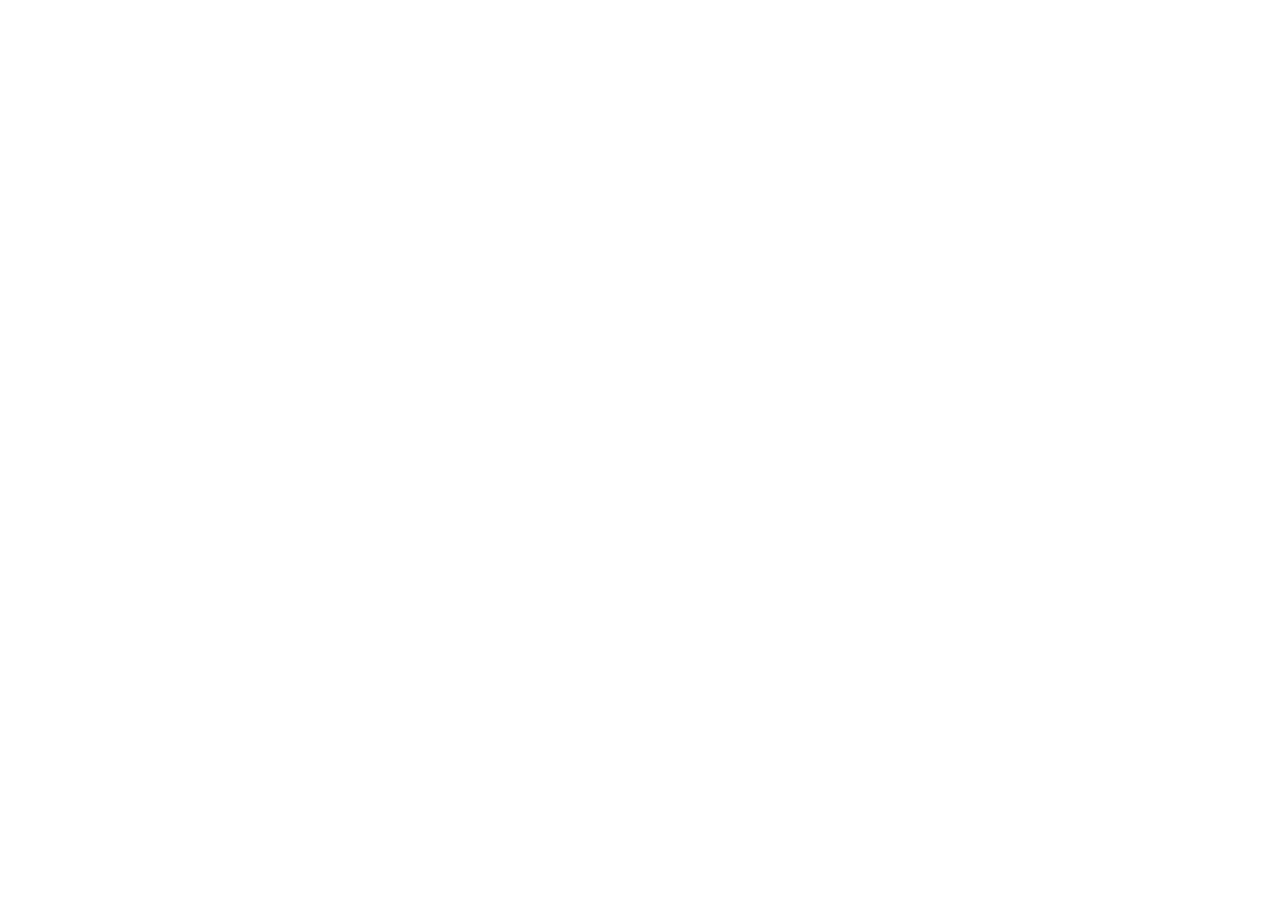
==== ui/index.html @ aed6cadf "T1: scaffold repo and implement data contract - pi/pulse/state.py: Gate, Target, Vitals, Contact, Sn" ====
<!doctype html>
<html lang="en">
<head>
<meta charset="utf-8">
<meta name="viewport" content="width=800, initial-scale=1, user-scalable=no">
<title>Pulse</title>
<link rel="stylesheet" href="style.css">
</head>
<body>
<!-- Radar UI is built in T3. -->
<script type="module" src="radar.js"></script>
</body>
</html>
---- ui/style.css ----
/* Handheld radar styles (filled in by T3). */
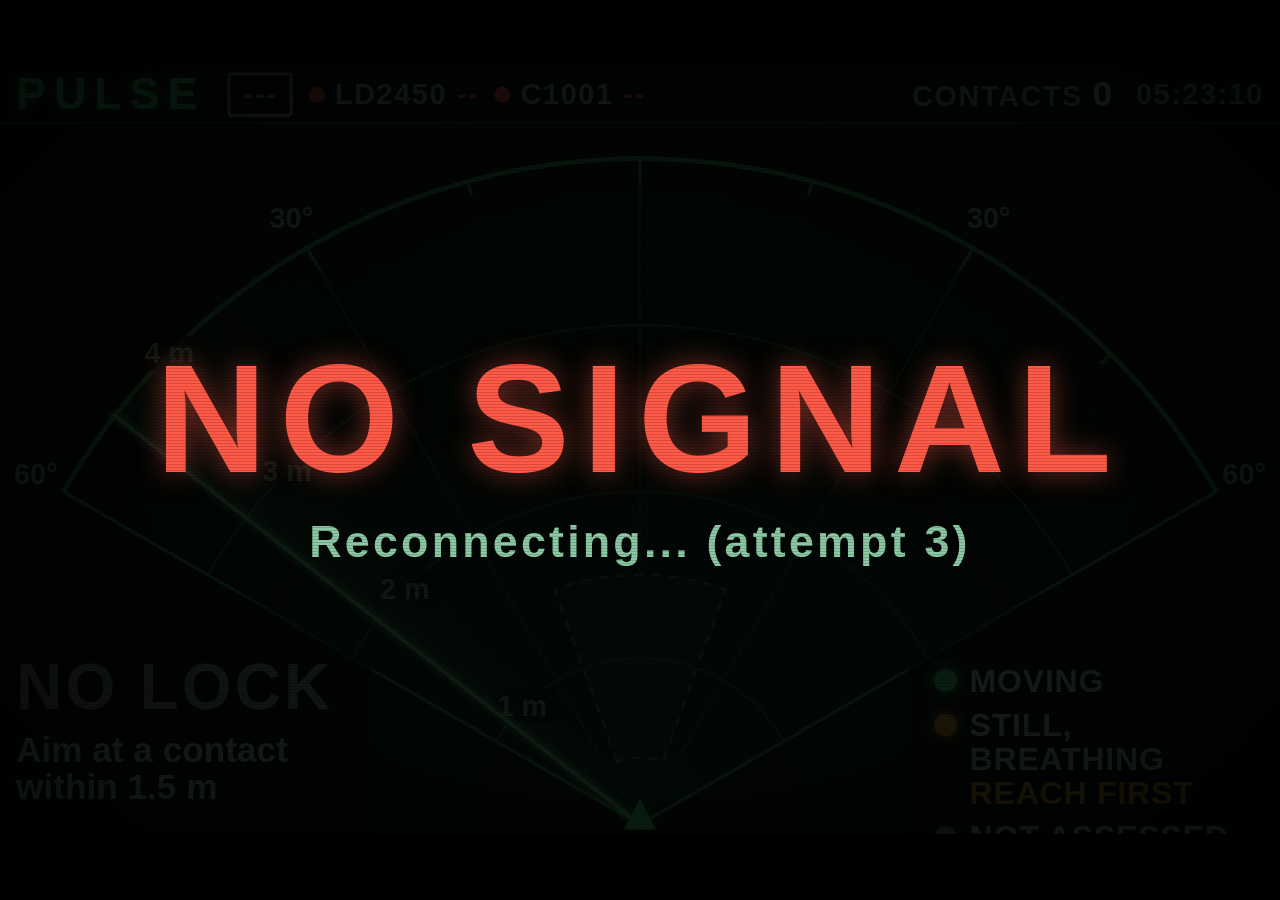
==== commit 16a35a4c: "T3: handheld radar UI Sector radar with sweep, interpolated dots, lock reticle and beat trace, vital" ====
--- a/ui/index.html
+++ b/ui/index.html
@@ -2,12 +2,48 @@
 <html lang="en">
 <head>
 <meta charset="utf-8">
-<meta name="viewport" content="width=800, initial-scale=1, user-scalable=no">
+<meta name="viewport" content="width=800, initial-scale=1, maximum-scale=1, user-scalable=no">
 <title>Pulse</title>
 <link rel="stylesheet" href="style.css">
 </head>
 <body>
-<!-- Radar UI is built in T3. -->
+<div id="stage">
+  <canvas id="radar" width="800" height="480"></canvas>
+
+  <header id="bar">
+    <span class="wordmark">PULSE</span>
+    <span id="badge" class="badge">---</span>
+    <span id="pill-ld2450" class="pill" data-status="offline"><i></i>LD2450 <b>--</b></span>
+    <span id="pill-c1001" class="pill" data-status="offline"><i></i>C1001 <b>--</b></span>
+    <span class="spacer"></span>
+    <span class="contacts">CONTACTS <b id="contacts">0</b></span>
+    <span id="clock" class="clock">--:--:--</span>
+  </header>
+
+  <section id="vitals" data-state="idle">
+    <div class="v-idle">
+      <div class="v-title">NO LOCK</div>
+      <div class="v-hint">Aim at a contact<br>within 1.5 m</div>
+    </div>
+    <div class="v-live">
+      <div class="v-head">CONTACT <b id="v-id">-</b> &middot; <b id="v-range">-</b></div>
+      <div class="v-row"><span id="v-heart" class="v-num">--</span><span class="v-unit">HEART<br>BPM</span></div>
+      <div class="v-row"><span id="v-breath" class="v-num">--</span><span class="v-unit">BREATH<br>/ MIN</span></div>
+    </div>
+  </section>
+
+  <section id="legend">
+    <div class="lg"><i class="dot green"></i><span>MOVING</span></div>
+    <div class="lg"><i class="dot amber"></i><span>STILL, BREATHING<br><em>REACH FIRST</em></span></div>
+    <div class="lg"><i class="dot gray"></i><span>NOT ASSESSED</span></div>
+  </section>
+
+  <div id="nosignal" class="show">
+    <div class="ns-title">NO SIGNAL</div>
+    <div id="ns-sub" class="ns-sub">Connecting&hellip;</div>
+  </div>
+</div>
+<div id="scan"></div>
 <script type="module" src="radar.js"></script>
 </body>
 </html>
--- a/ui/style.css
+++ b/ui/style.css
@@ -1 +1,235 @@
-/* Handheld radar styles (filled in by T3). */
+/* Handheld radar styles. Designed for exactly 800x480 (Hosyond 7" DSI), judged from about 1 m away.
+   Every color lives here; radar.js reads these custom properties once at startup. */
+
+@font-face {
+  font-family: "Rajdhani";
+  font-weight: 600;
+  font-display: block;
+  src: url("fonts/Rajdhani-SemiBold.ttf") format("truetype");
+}
+@font-face {
+  font-family: "Rajdhani";
+  font-weight: 700;
+  font-display: block;
+  src: url("fonts/Rajdhani-Bold.ttf") format("truetype");
+}
+
+:root {
+  --bg: #030806;
+  --panel: rgba(3, 10, 7, 0.78);
+  --fg: #c9ffdc;            /* bright text */
+  --dim: #8cc8a3;           /* secondary text, ring labels */
+  --grid: #1e6a3c;          /* rings, ticks */
+  --grid-hi: #2fae60;       /* outer arc, sector edges */
+  --cone: #5cff98;          /* lock cone wedge (drawn faint) */
+  --sweep: #7dffae;
+  --sector-in: rgba(46, 170, 98, 0.20);   /* sector fill, apex to arc */
+  --sector-out: rgba(20, 96, 54, 0.05);
+  --box: rgba(2, 8, 5, 0.84);              /* backing for the trace box */
+  --gate-dim: rgba(0, 0, 0, 0.6);          /* outside the angle gate */
+  --triage-green: #54ff8c;  /* moving */
+  --triage-amber: #ffb62e;  /* still, breathing */
+  --triage-gray: #9aaba1;   /* not assessed */
+  --danger: #ff5a48;
+  --font: "Rajdhani", "DejaVu Sans Condensed", "Arial Narrow", sans-serif;
+}
+
+* { box-sizing: border-box; }
+
+html, body {
+  margin: 0;
+  width: 100%;
+  height: 100%;
+  overflow: hidden;
+  background: #000;
+  color: var(--fg);
+  font-family: var(--font);
+  font-weight: 600;
+  /* kiosk: no cursor, no selection, no long-press menu, no pinch or pan */
+  cursor: none;
+  user-select: none;
+  -webkit-user-select: none;
+  -webkit-touch-callout: none;
+  -webkit-tap-highlight-color: transparent;
+  touch-action: none;
+  overscroll-behavior: none;
+}
+* { cursor: none !important; }
+
+#stage {
+  position: absolute;
+  left: 50%;
+  top: 50%;
+  width: 800px;
+  height: 480px;
+  margin: -240px 0 0 -400px;   /* centered; radar.js adds a scale() to fit other window sizes */
+  overflow: hidden;
+  background: radial-gradient(ellipse at 50% 100%, #07170f 0%, var(--bg) 70%);
+}
+
+#radar {
+  position: absolute;
+  left: 0;
+  top: 0;
+  width: 800px;
+  height: 480px;
+  display: block;
+}
+
+/* static scanlines + vignette, composited once */
+#scan {
+  position: fixed;
+  inset: 0;
+  pointer-events: none;
+  background:
+    radial-gradient(ellipse at center, rgba(0, 0, 0, 0) 55%, rgba(0, 0, 0, 0.45) 100%),
+    repeating-linear-gradient(to bottom, rgba(0, 0, 0, 0) 0 2px, rgba(0, 0, 0, 0.16) 2px 3px);
+}
+
+/* ---- status bar ---- */
+#bar {
+  position: absolute;
+  left: 0;
+  top: 0;
+  width: 800px;
+  height: 36px;
+  display: flex;
+  align-items: center;
+  gap: 10px;
+  padding: 0 10px;
+  background: rgba(2, 8, 5, 0.92);
+  border-bottom: 1px solid var(--grid);
+  font-size: 18px;
+  line-height: 1;
+  letter-spacing: 1px;
+  text-transform: uppercase;
+  white-space: nowrap;
+}
+.wordmark {
+  font-size: 28px;
+  font-weight: 700;
+  letter-spacing: 5px;
+  color: var(--triage-green);
+  text-shadow: 0 0 8px rgba(84, 255, 140, 0.55);
+  margin-right: 4px;
+}
+.badge {
+  padding: 3px 8px;
+  border: 2px solid var(--triage-gray);
+  border-radius: 3px;
+  font-weight: 700;
+  color: var(--triage-gray);
+}
+.badge[data-source="live"] { background: var(--triage-green); border-color: var(--triage-green); color: #02100a; }
+.badge[data-source="sim"] { border-color: var(--triage-amber); color: var(--triage-amber); }
+.badge[data-source="replay"] { border-color: var(--triage-gray); color: var(--triage-gray); }
+
+.pill { display: inline-flex; align-items: center; gap: 6px; color: var(--dim); }
+.pill b { font-weight: 700; color: var(--fg); }
+.pill i {
+  width: 10px;
+  height: 10px;
+  border-radius: 50%;
+  background: var(--danger);
+}
+.pill[data-status="ok"] i, .pill[data-status="sim"] i { background: var(--triage-green); box-shadow: 0 0 6px var(--triage-green); }
+.pill[data-status="warming"] i, .pill[data-status="stale"] i { background: var(--triage-amber); box-shadow: 0 0 6px var(--triage-amber); }
+.pill[data-status="offline"] i { background: var(--danger); }
+.pill[data-status="offline"] b { color: var(--danger); }
+.pill[data-status="warming"] b, .pill[data-status="stale"] b { color: var(--triage-amber); }
+
+.spacer { flex: 1; }
+.contacts { color: var(--dim); }
+.contacts b { font-weight: 700; color: var(--fg); font-size: 22px; }
+.clock { width: 84px; text-align: right; color: var(--dim); font-variant-numeric: tabular-nums; }
+
+/* ---- bottom corner panels (the triangles the 120 deg sector leaves empty) ---- */
+#vitals, #legend {
+  position: absolute;
+  bottom: 0;
+  width: 232px;
+  height: 150px;
+  background: linear-gradient(to top, var(--panel), rgba(3, 10, 7, 0.55));
+}
+/* clip along the sector edge so nothing overlaps the radar */
+#vitals {
+  left: 0;
+  clip-path: polygon(0 0, 150px 0, 232px 44px, 232px 100%, 0 100%);
+  padding: 4px 0 0 10px;
+}
+#legend {
+  right: 0;
+  clip-path: polygon(232px 0, 82px 0, 0 44px, 0 100%, 232px 100%);
+  padding: 44px 10px 0 16px;
+  font-size: 20px;
+  line-height: 1.05;
+  letter-spacing: 0.5px;
+}
+
+#vitals .v-live, #vitals .v-idle { display: none; }
+#vitals[data-state="idle"] .v-idle { display: block; }
+#vitals[data-state="locked"] .v-live { display: block; }
+
+.v-title { font-size: 40px; font-weight: 700; color: var(--triage-gray); margin-top: 34px; letter-spacing: 2px; line-height: 1; }
+.v-hint { font-size: 22px; color: var(--fg); margin-top: 8px; line-height: 1.05; }
+
+.v-head { font-size: 19px; color: var(--dim); letter-spacing: 1.5px; height: 24px; line-height: 24px; }
+.v-head b { color: var(--fg); font-weight: 700; }
+.v-row { display: flex; align-items: center; height: 58px; }
+.v-num {
+  display: inline-block;
+  width: 108px;
+  font-size: 58px;
+  font-weight: 700;
+  line-height: 58px;
+  color: var(--triage-amber);
+  text-shadow: 0 0 10px rgba(255, 182, 46, 0.45);
+  font-variant-numeric: tabular-nums;
+}
+.v-num.settling {
+  font-size: 26px;
+  font-weight: 600;
+  letter-spacing: 0.5px;
+  color: var(--triage-gray);
+  text-shadow: none;
+}
+.v-num.beat { color: #fff1cc; text-shadow: 0 0 16px rgba(255, 182, 46, 0.9); }
+.v-unit { font-size: 17px; line-height: 1; color: var(--dim); letter-spacing: 1.5px; }
+
+/* ---- legend ---- */
+.lg { display: flex; align-items: flex-start; gap: 8px; margin-bottom: 7px; color: var(--fg); }
+.lg em { font-style: normal; color: var(--triage-amber); }
+.dot { flex: none; width: 14px; height: 14px; margin-top: 3px; border-radius: 50%; }
+.dot.green { background: var(--triage-green); box-shadow: 0 0 8px var(--triage-green); }
+.dot.amber { background: var(--triage-amber); box-shadow: 0 0 8px var(--triage-amber); }
+.dot.gray { background: var(--triage-gray); }
+
+/* ---- NO SIGNAL ---- */
+#nosignal {
+  position: absolute;
+  inset: 0;
+  display: none;
+  flex-direction: column;
+  align-items: center;
+  justify-content: center;
+  background: rgba(2, 4, 3, 0.9);
+}
+#nosignal.show { display: flex; }
+.ns-title {
+  font-size: 96px;
+  font-weight: 700;
+  letter-spacing: 8px;
+  color: var(--danger);
+  text-shadow: 0 0 18px rgba(255, 90, 72, 0.5);
+  animation: ns-blink 1.6s ease-in-out infinite;
+}
+.ns-sub { margin-top: 6px; font-size: 28px; color: var(--dim); letter-spacing: 2px; }
+@keyframes ns-blink { 0%, 100% { opacity: 1; } 50% { opacity: 0.35; } }
+
+#fps {
+  position: absolute;
+  right: 6px;
+  top: 40px;
+  font-size: 16px;
+  color: var(--dim);
+}
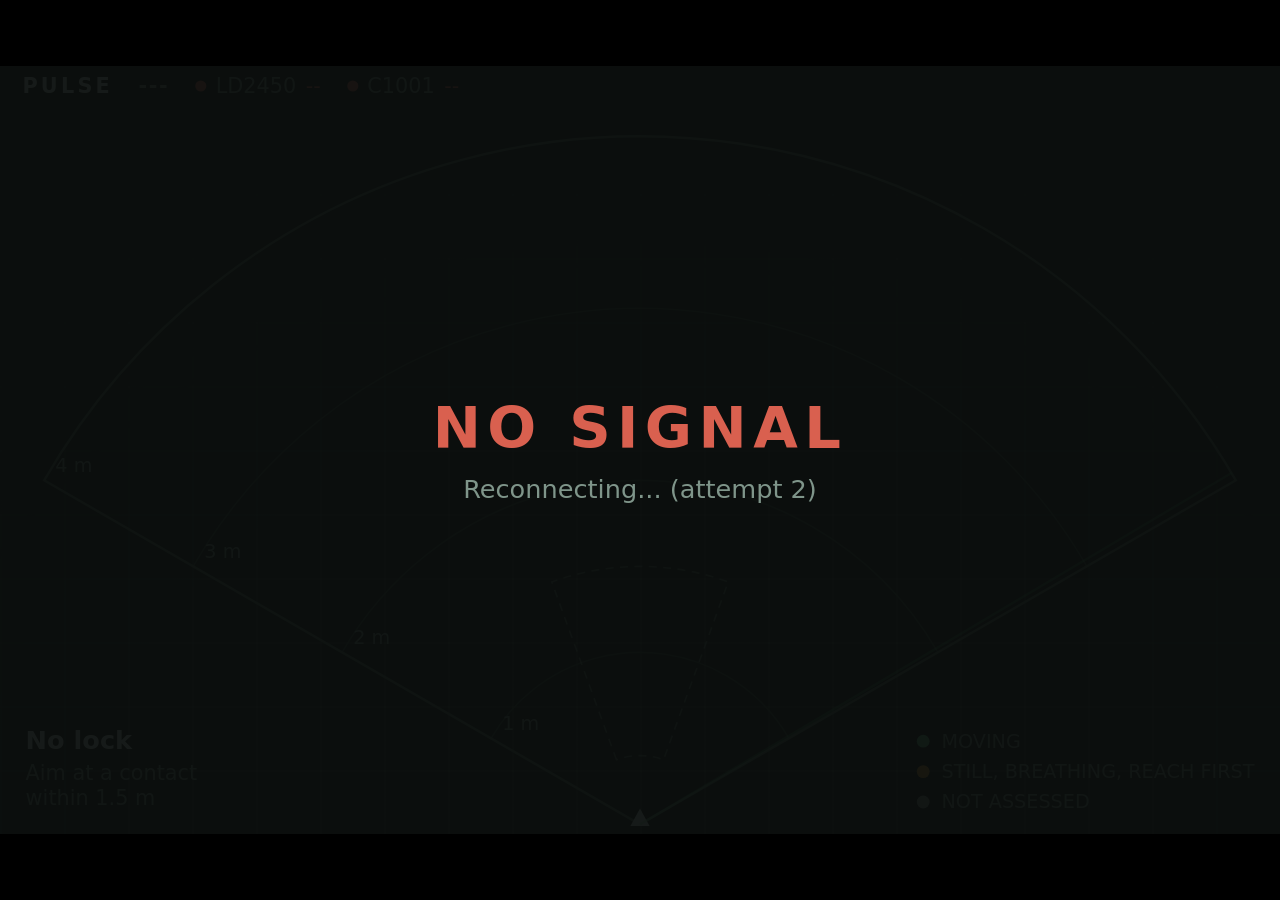
==== commit e1b70101: "T3: simplify radar UI Flat near-black with a faded square grid, thin 120 deg wedge, plain dots, a sm" ====
--- a/ui/index.html
+++ b/ui/index.html
@@ -15,35 +15,31 @@
     <span id="badge" class="badge">---</span>
     <span id="pill-ld2450" class="pill" data-status="offline"><i></i>LD2450 <b>--</b></span>
     <span id="pill-c1001" class="pill" data-status="offline"><i></i>C1001 <b>--</b></span>
-    <span class="spacer"></span>
-    <span class="contacts">CONTACTS <b id="contacts">0</b></span>
-    <span id="clock" class="clock">--:--:--</span>
   </header>
 
   <section id="vitals" data-state="idle">
     <div class="v-idle">
-      <div class="v-title">NO LOCK</div>
+      <div class="v-title">No lock</div>
       <div class="v-hint">Aim at a contact<br>within 1.5 m</div>
     </div>
     <div class="v-live">
-      <div class="v-head">CONTACT <b id="v-id">-</b> &middot; <b id="v-range">-</b></div>
+      <div class="v-head">Contact <b id="v-id">-</b> &middot; <b id="v-range">-</b></div>
       <div class="v-row"><span id="v-heart" class="v-num">--</span><span class="v-unit">HEART<br>BPM</span></div>
       <div class="v-row"><span id="v-breath" class="v-num">--</span><span class="v-unit">BREATH<br>/ MIN</span></div>
     </div>
   </section>
 
   <section id="legend">
-    <div class="lg"><i class="dot green"></i><span>MOVING</span></div>
-    <div class="lg"><i class="dot amber"></i><span>STILL, BREATHING<br><em>REACH FIRST</em></span></div>
-    <div class="lg"><i class="dot gray"></i><span>NOT ASSESSED</span></div>
+    <div class="lg"><i class="dot green"></i><span data-triage="green"></span></div>
+    <div class="lg"><i class="dot amber"></i><span data-triage="amber"></span></div>
+    <div class="lg"><i class="dot gray"></i><span data-triage="gray"></span></div>
   </section>
 
   <div id="nosignal" class="show">
     <div class="ns-title">NO SIGNAL</div>
-    <div id="ns-sub" class="ns-sub">Connecting&hellip;</div>
+    <div id="ns-sub" class="ns-sub">Connecting...</div>
   </div>
 </div>
-<div id="scan"></div>
 <script type="module" src="radar.js"></script>
 </body>
 </html>
--- a/ui/style.css
+++ b/ui/style.css
@@ -1,37 +1,21 @@
-/* Handheld radar styles. Designed for exactly 800x480 (Hosyond 7" DSI), judged from about 1 m away.
-   Every color lives here; radar.js reads these custom properties once at startup. */
-
-@font-face {
-  font-family: "Rajdhani";
-  font-weight: 600;
-  font-display: block;
-  src: url("fonts/Rajdhani-SemiBold.ttf") format("truetype");
-}
-@font-face {
-  font-family: "Rajdhani";
-  font-weight: 700;
-  font-display: block;
-  src: url("fonts/Rajdhani-Bold.ttf") format("truetype");
-}
+/* Handheld radar styles. Designed for exactly 800x480 (Hosyond 7" DSI).
+   Flat, quiet instrument look: no glow, no gradients on panels. Every color lives here;
+   radar.js reads these custom properties once at startup. */
 
 :root {
-  --bg: #030806;
-  --panel: rgba(3, 10, 7, 0.78);
-  --fg: #c9ffdc;            /* bright text */
-  --dim: #8cc8a3;           /* secondary text, ring labels */
-  --grid: #1e6a3c;          /* rings, ticks */
-  --grid-hi: #2fae60;       /* outer arc, sector edges */
-  --cone: #5cff98;          /* lock cone wedge (drawn faint) */
-  --sweep: #7dffae;
-  --sector-in: rgba(46, 170, 98, 0.20);   /* sector fill, apex to arc */
-  --sector-out: rgba(20, 96, 54, 0.05);
-  --box: rgba(2, 8, 5, 0.84);              /* backing for the trace box */
-  --gate-dim: rgba(0, 0, 0, 0.6);          /* outside the angle gate */
-  --triage-green: #54ff8c;  /* moving */
-  --triage-amber: #ffb62e;  /* still, breathing */
-  --triage-gray: #9aaba1;   /* not assessed */
-  --danger: #ff5a48;
-  --font: "Rajdhani", "DejaVu Sans Condensed", "Arial Narrow", sans-serif;
+  --bg: #0b0e0d;
+  --grid: rgba(150, 185, 165, 0.17);   /* background square grid (faded toward the edges) */
+  --line: #4d6a5a;                     /* wedge outline */
+  --ring: #2e4237;                     /* range rings */
+  --zone: #6f8d7c;                     /* lock zone outline */
+  --text: #d5e3da;
+  --dim: #7f958a;
+  --sweep: #5fcf8a;
+  --triage-green: #5fcf8a;             /* moving */
+  --triage-amber: #e0a030;             /* still, breathing */
+  --triage-gray: #8a9690;              /* not assessed */
+  --danger: #d9604f;
+  --font: system-ui, -apple-system, "Segoe UI", "DejaVu Sans", "Helvetica Neue", Arial, sans-serif;
 }
 
 * { box-sizing: border-box; }
@@ -42,9 +26,9 @@
   height: 100%;
   overflow: hidden;
   background: #000;
-  color: var(--fg);
+  color: var(--text);
   font-family: var(--font);
-  font-weight: 600;
+  font-weight: 500;
   /* kiosk: no cursor, no selection, no long-press menu, no pinch or pan */
   cursor: none;
   user-select: none;
@@ -64,7 +48,22 @@
   height: 480px;
   margin: -240px 0 0 -400px;   /* centered; radar.js adds a scale() to fit other window sizes */
   overflow: hidden;
-  background: radial-gradient(ellipse at 50% 100%, #07170f 0%, var(--bg) 70%);
+  background: var(--bg);
+}
+
+/* faded square grid, static (costs nothing per frame) */
+#stage::before {
+  content: "";
+  position: absolute;
+  inset: 0;
+  background-image:
+    linear-gradient(var(--grid) 1px, transparent 1px),
+    linear-gradient(90deg, var(--grid) 1px, transparent 1px);
+  background-size: 40px 40px;
+  background-position: 0 0;
+  -webkit-mask-image: radial-gradient(ellipse 85% 110% at 50% 100%, #000 25%, transparent 100%);
+  mask-image: radial-gradient(ellipse 85% 110% at 50% 100%, #000 25%, transparent 100%);
+  pointer-events: none;
 }
 
 #radar {
@@ -76,132 +75,77 @@
   display: block;
 }
 
-/* static scanlines + vignette, composited once */
-#scan {
-  position: fixed;
-  inset: 0;
-  pointer-events: none;
-  background:
-    radial-gradient(ellipse at center, rgba(0, 0, 0, 0) 55%, rgba(0, 0, 0, 0.45) 100%),
-    repeating-linear-gradient(to bottom, rgba(0, 0, 0, 0) 0 2px, rgba(0, 0, 0, 0.16) 2px 3px);
-}
-
-/* ---- status bar ---- */
+/* ---- status line ---- */
 #bar {
   position: absolute;
   left: 0;
   top: 0;
   width: 800px;
-  height: 36px;
+  height: 24px;
   display: flex;
   align-items: center;
-  gap: 10px;
-  padding: 0 10px;
-  background: rgba(2, 8, 5, 0.92);
-  border-bottom: 1px solid var(--grid);
-  font-size: 18px;
+  gap: 16px;
+  padding: 0 14px;
+  font-size: 13px;
   line-height: 1;
-  letter-spacing: 1px;
-  text-transform: uppercase;
+  color: var(--dim);
   white-space: nowrap;
 }
-.wordmark {
-  font-size: 28px;
-  font-weight: 700;
-  letter-spacing: 5px;
-  color: var(--triage-green);
-  text-shadow: 0 0 8px rgba(84, 255, 140, 0.55);
-  margin-right: 4px;
-}
-.badge {
-  padding: 3px 8px;
-  border: 2px solid var(--triage-gray);
-  border-radius: 3px;
-  font-weight: 700;
-  color: var(--triage-gray);
-}
-.badge[data-source="live"] { background: var(--triage-green); border-color: var(--triage-green); color: #02100a; }
-.badge[data-source="sim"] { border-color: var(--triage-amber); color: var(--triage-amber); }
-.badge[data-source="replay"] { border-color: var(--triage-gray); color: var(--triage-gray); }
+.wordmark { font-weight: 600; letter-spacing: 2px; color: var(--text); }
+.badge { font-weight: 600; letter-spacing: 1px; color: var(--triage-gray); }
+.badge[data-source="live"] { color: var(--triage-green); }
+.badge[data-source="sim"] { color: var(--triage-amber); }
 
-.pill { display: inline-flex; align-items: center; gap: 6px; color: var(--dim); }
-.pill b { font-weight: 700; color: var(--fg); }
-.pill i {
-  width: 10px;
-  height: 10px;
-  border-radius: 50%;
-  background: var(--danger);
-}
-.pill[data-status="ok"] i, .pill[data-status="sim"] i { background: var(--triage-green); box-shadow: 0 0 6px var(--triage-green); }
-.pill[data-status="warming"] i, .pill[data-status="stale"] i { background: var(--triage-amber); box-shadow: 0 0 6px var(--triage-amber); }
+.pill { display: inline-flex; align-items: center; gap: 6px; }
+.pill i { width: 7px; height: 7px; border-radius: 50%; background: var(--danger); }
+.pill b { font-weight: 500; }
+.pill[data-status="ok"] i, .pill[data-status="sim"] i { background: var(--triage-green); }
+.pill[data-status="warming"] i, .pill[data-status="stale"] i { background: var(--triage-amber); }
 .pill[data-status="offline"] i { background: var(--danger); }
 .pill[data-status="offline"] b { color: var(--danger); }
-.pill[data-status="warming"] b, .pill[data-status="stale"] b { color: var(--triage-amber); }
 
-.spacer { flex: 1; }
-.contacts { color: var(--dim); }
-.contacts b { font-weight: 700; color: var(--fg); font-size: 22px; }
-.clock { width: 84px; text-align: right; color: var(--dim); font-variant-numeric: tabular-nums; }
-
-/* ---- bottom corner panels (the triangles the 120 deg sector leaves empty) ---- */
-#vitals, #legend {
+/* ---- vitals (bottom left, outside the wedge) ---- */
+#vitals {
   position: absolute;
-  bottom: 0;
-  width: 232px;
-  height: 150px;
-  background: linear-gradient(to top, var(--panel), rgba(3, 10, 7, 0.55));
+  left: 16px;
+  bottom: 14px;
+  width: 170px;
 }
-/* clip along the sector edge so nothing overlaps the radar */
-#vitals {
-  left: 0;
-  clip-path: polygon(0 0, 150px 0, 232px 44px, 232px 100%, 0 100%);
-  padding: 4px 0 0 10px;
-}
-#legend {
-  right: 0;
-  clip-path: polygon(232px 0, 82px 0, 0 44px, 0 100%, 232px 100%);
-  padding: 44px 10px 0 16px;
-  font-size: 20px;
-  line-height: 1.05;
-  letter-spacing: 0.5px;
-}
-
 #vitals .v-live, #vitals .v-idle { display: none; }
 #vitals[data-state="idle"] .v-idle { display: block; }
 #vitals[data-state="locked"] .v-live { display: block; }
 
-.v-title { font-size: 40px; font-weight: 700; color: var(--triage-gray); margin-top: 34px; letter-spacing: 2px; line-height: 1; }
-.v-hint { font-size: 22px; color: var(--fg); margin-top: 8px; line-height: 1.05; }
+.v-title { font-size: 16px; font-weight: 600; color: var(--text); }
+.v-hint { margin-top: 3px; font-size: 13px; line-height: 1.25; color: var(--dim); }
 
-.v-head { font-size: 19px; color: var(--dim); letter-spacing: 1.5px; height: 24px; line-height: 24px; }
-.v-head b { color: var(--fg); font-weight: 700; }
-.v-row { display: flex; align-items: center; height: 58px; }
+.v-head { margin-bottom: 4px; font-size: 13px; color: var(--dim); }
+.v-head b { font-weight: 600; color: var(--text); }
+.v-row { display: flex; align-items: baseline; gap: 8px; height: 44px; }
 .v-num {
-  display: inline-block;
-  width: 108px;
-  font-size: 58px;
-  font-weight: 700;
-  line-height: 58px;
-  color: var(--triage-amber);
-  text-shadow: 0 0 10px rgba(255, 182, 46, 0.45);
+  min-width: 66px;
+  font-size: 40px;
+  font-weight: 600;
+  line-height: 44px;
+  color: var(--text);
   font-variant-numeric: tabular-nums;
 }
-.v-num.settling {
-  font-size: 26px;
-  font-weight: 600;
-  letter-spacing: 0.5px;
-  color: var(--triage-gray);
-  text-shadow: none;
+.v-num.amber { color: var(--triage-amber); }
+.v-num.settling { font-size: 14px; font-weight: 500; color: var(--dim); }
+.v-unit { font-size: 12px; line-height: 1.15; color: var(--dim); }
+
+/* ---- legend (bottom right) ---- */
+#legend {
+  position: absolute;
+  right: 16px;
+  bottom: 14px;
+  font-size: 12px;
+  line-height: 1;
+  color: var(--dim);
 }
-.v-num.beat { color: #fff1cc; text-shadow: 0 0 16px rgba(255, 182, 46, 0.9); }
-.v-unit { font-size: 17px; line-height: 1; color: var(--dim); letter-spacing: 1.5px; }
-
-/* ---- legend ---- */
-.lg { display: flex; align-items: flex-start; gap: 8px; margin-bottom: 7px; color: var(--fg); }
-.lg em { font-style: normal; color: var(--triage-amber); }
-.dot { flex: none; width: 14px; height: 14px; margin-top: 3px; border-radius: 50%; }
-.dot.green { background: var(--triage-green); box-shadow: 0 0 8px var(--triage-green); }
-.dot.amber { background: var(--triage-amber); box-shadow: 0 0 8px var(--triage-amber); }
+.lg { display: flex; align-items: center; gap: 7px; margin-top: 7px; }
+.dot { flex: none; width: 8px; height: 8px; border-radius: 50%; }
+.dot.green { background: var(--triage-green); }
+.dot.amber { background: var(--triage-amber); }
 .dot.gray { background: var(--triage-gray); }
 
 /* ---- NO SIGNAL ---- */
@@ -212,24 +156,10 @@
   flex-direction: column;
   align-items: center;
   justify-content: center;
-  background: rgba(2, 4, 3, 0.9);
+  background: rgba(11, 14, 13, 0.94);
 }
 #nosignal.show { display: flex; }
-.ns-title {
-  font-size: 96px;
-  font-weight: 700;
-  letter-spacing: 8px;
-  color: var(--danger);
-  text-shadow: 0 0 18px rgba(255, 90, 72, 0.5);
-  animation: ns-blink 1.6s ease-in-out infinite;
-}
-.ns-sub { margin-top: 6px; font-size: 28px; color: var(--dim); letter-spacing: 2px; }
-@keyframes ns-blink { 0%, 100% { opacity: 1; } 50% { opacity: 0.35; } }
+.ns-title { font-size: 36px; font-weight: 600; letter-spacing: 4px; color: var(--danger); }
+.ns-sub { margin-top: 8px; font-size: 16px; color: var(--dim); }
 
-#fps {
-  position: absolute;
-  right: 6px;
-  top: 40px;
-  font-size: 16px;
-  color: var(--dim);
-}
+#fps { position: absolute; right: 8px; top: 28px; font-size: 12px; color: var(--dim); }
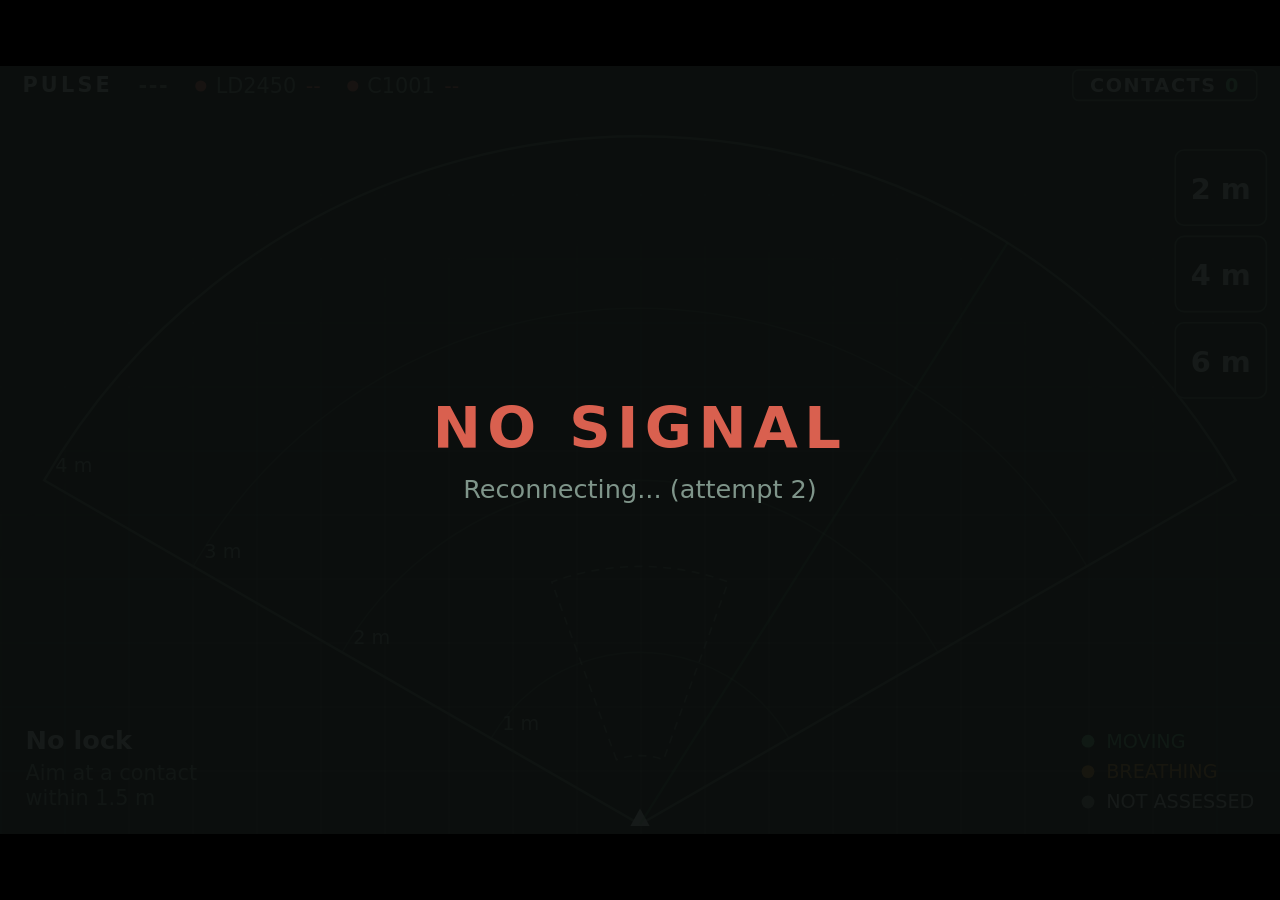
==== commit 976ff8d0: "T4: contact card, contacts drawer, range buttons, reset Tap a dot (48 px hit radius, nearest wins) t" ====
--- a/ui/index.html
+++ b/ui/index.html
@@ -7,14 +7,15 @@
 <link rel="stylesheet" href="style.css">
 </head>
 <body>
-<div id="stage">
+<div id="stage" data-card-vitals="0">
   <canvas id="radar" width="800" height="480"></canvas>
 
   <header id="bar">
-    <span class="wordmark">PULSE</span>
+    <button id="wordmark" class="wordmark" type="button" aria-label="PULSE. Hold to clear contacts.">PULSE<i class="hold"></i></button>
     <span id="badge" class="badge">---</span>
     <span id="pill-ld2450" class="pill" data-status="offline"><i></i>LD2450 <b>--</b></span>
     <span id="pill-c1001" class="pill" data-status="offline"><i></i>C1001 <b>--</b></span>
+    <button id="btn-contacts" class="chip" type="button">CONTACTS <b id="contact-count">0</b></button>
   </header>
 
   <section id="vitals" data-state="idle">
@@ -35,6 +36,54 @@
     <div class="lg"><i class="dot gray"></i><span data-triage="gray"></span></div>
   </section>
 
+  <nav id="ranges" aria-label="Range">
+    <button class="range" type="button" data-range="2" aria-pressed="false">2 m</button>
+    <button class="range" type="button" data-range="4" aria-pressed="false">4 m</button>
+    <button class="range" type="button" data-range="6" aria-pressed="false">6 m</button>
+  </nav>
+
+  <aside id="card" data-open="0" data-side="left" data-mode="free" data-lost="0">
+    <div class="c-head">
+      <div id="c-title" class="c-title">CONTACT -</div>
+      <button id="c-close" class="x" type="button" aria-label="Close">&times;</button>
+    </div>
+    <div class="c-lost">SIGNAL LOST<small>Showing the last known position</small></div>
+    <div class="c-body">
+      <div class="c-big"><b id="c-range">-</b><span id="c-bearing">-</span></div>
+      <dl class="c-rows">
+        <div><dt>MOTION</dt><dd id="c-motion">-</dd></div>
+        <div><dt>STATUS</dt><dd id="c-status" data-triage="gray">-</dd></div>
+        <div><dt>FIRST SEEN</dt><dd id="c-seen">-</dd></div>
+      </dl>
+      <div id="c-held" class="c-held"></div>
+      <div class="c-live">
+        <div class="c-vital"><span id="c-heart" class="c-num">--</span><span class="c-unit">HEART<br>BPM</span></div>
+        <div class="c-vital"><span id="c-breath" class="c-num">--</span><span class="c-unit">BREATH<br>/ MIN</span></div>
+      </div>
+      <div class="c-free">
+        <div class="c-aim">
+          <svg id="c-arrow" class="c-arrow" viewBox="-20 -20 40 40" aria-hidden="true"><path d="M0 -17 L13 4 L4 0 L4 17 L-4 17 L-4 0 L-13 4 Z"/></svg>
+          <div>
+            <div id="c-dist" class="c-dist">-</div>
+            <div id="c-turn" class="c-turn"></div>
+          </div>
+        </div>
+        <div id="c-guide" class="c-guide"></div>
+      </div>
+    </div>
+  </aside>
+
+  <aside id="drawer" data-open="0">
+    <div class="d-head">
+      <div class="d-title">CONTACTS</div>
+      <button id="d-close" class="x" type="button" aria-label="Close">&times;</button>
+    </div>
+    <div id="d-empty" class="d-empty" data-show="0">No contacts yet</div>
+    <ul id="d-list" class="d-list"></ul>
+  </aside>
+
+  <div id="toast" data-show="0"></div>
+
   <div id="nosignal" class="show">
     <div class="ns-title">NO SIGNAL</div>
     <div id="ns-sub" class="ns-sub">Connecting...</div>
--- a/ui/style.css
+++ b/ui/style.css
@@ -15,6 +15,7 @@
   --triage-amber: #e0a030;             /* still, breathing */
   --triage-gray: #8a9690;              /* not assessed */
   --danger: #d9604f;
+  --panel: #0f1513;                    /* opaque side panels */
   --font: system-ui, -apple-system, "Segoe UI", "DejaVu Sans", "Helvetica Neue", Arial, sans-serif;
 }
 
@@ -90,6 +91,7 @@
   line-height: 1;
   color: var(--dim);
   white-space: nowrap;
+  pointer-events: none;                /* taps fall through to the radar; buttons opt back in */
 }
 .wordmark { font-weight: 600; letter-spacing: 2px; color: var(--text); }
 .badge { font-weight: 600; letter-spacing: 1px; color: var(--triage-gray); }
@@ -110,7 +112,9 @@
   left: 16px;
   bottom: 14px;
   width: 170px;
-}
+  pointer-events: none;
+}
+#stage[data-card-vitals="1"] #vitals { display: none; }   /* the card shows the same numbers */
 #vitals .v-live, #vitals .v-idle { display: none; }
 #vitals[data-state="idle"] .v-idle { display: block; }
 #vitals[data-state="locked"] .v-live { display: block; }
@@ -141,6 +145,7 @@
   font-size: 12px;
   line-height: 1;
   color: var(--dim);
+  pointer-events: none;
 }
 .lg { display: flex; align-items: center; gap: 7px; margin-top: 7px; }
 .dot { flex: none; width: 8px; height: 8px; border-radius: 50%; }
@@ -163,3 +168,196 @@
 .ns-sub { margin-top: 8px; font-size: 16px; color: var(--dim); }
 
 #fps { position: absolute; right: 8px; top: 28px; font-size: 12px; color: var(--dim); }
+
+/* ---- touch controls ---- */
+button {
+  font: inherit;
+  color: inherit;
+  background: none;
+  border: 0;
+  margin: 0;
+  padding: 0;
+  pointer-events: auto;
+}
+
+/* status-bar buttons: a small visible face with an invisible 48 px+ hit area around it */
+.wordmark, .chip { position: relative; height: 20px; }
+/* the face sits at the very top of the screen, so the hit area grows downward: 48 px tall in total */
+.wordmark::after, .chip::after { content: ""; position: absolute; inset: -2px -10px -26px; }
+/* inset is measured from the padding box, so the chip's 1 px border needs 1 px more */
+.chip::after { inset: -3px -11px -27px; }
+.wordmark { font-size: 13px; line-height: 20px; }
+.wordmark .hold {
+  position: absolute;
+  left: 0;
+  bottom: -3px;
+  height: 2px;
+  width: 0;
+  background: var(--sweep);
+}
+.wordmark.holding .hold { width: 100%; transition: width 1500ms linear; }
+
+.chip {
+  margin-left: auto;
+  padding: 0 10px;
+  border: 1px solid var(--line);
+  border-radius: 4px;
+  font-size: 12px;
+  font-weight: 600;
+  letter-spacing: 1px;
+  color: var(--text);
+}
+.chip b { font-weight: 600; color: var(--sweep); }
+.chip:active { background: var(--ring); }
+
+/* range buttons: top right, outside the wedge */
+#ranges {
+  position: absolute;
+  right: 8px;
+  top: 52px;
+  display: flex;
+  flex-direction: column;
+  gap: 6px;
+}
+.range {
+  width: 58px;
+  height: 48px;
+  border: 1px solid var(--line);
+  border-radius: 6px;
+  background: var(--panel);
+  font-size: 18px;
+  font-weight: 700;
+  color: var(--text);
+}
+.range[aria-pressed="true"] { background: var(--sweep); border-color: var(--sweep); color: #07120b; }
+.range:active { filter: brightness(1.35); }
+
+/* shared close button */
+.x { width: 48px; height: 48px; font-size: 32px; line-height: 48px; color: var(--dim); }
+.x:active { color: var(--text); }
+
+/* ---- contact card (side panel, away from its dot) ---- */
+#card {
+  position: absolute;
+  top: 50px;
+  bottom: 0;
+  width: 260px;
+  display: none;
+  flex-direction: column;
+  background: var(--panel);
+  border: 1px solid var(--line);
+}
+#card[data-open="1"] { display: flex; }
+#card[data-side="left"] { left: 0; border-left: 0; }
+#card[data-side="right"] { right: 0; border-right: 0; }
+
+.c-head { display: flex; align-items: center; justify-content: space-between; height: 48px; padding-left: 14px; }
+.c-title { font-size: 18px; font-weight: 700; letter-spacing: 1px; }
+.c-lost {
+  display: none;
+  margin: 0 14px 4px;
+  padding: 6px 0;
+  font-size: 22px;
+  font-weight: 700;
+  letter-spacing: 2px;
+  color: var(--danger);
+  border-top: 1px solid var(--danger);
+  border-bottom: 1px solid var(--danger);
+}
+.c-lost small { display: block; margin-top: 2px; font-size: 13px; font-weight: 500; letter-spacing: 0; color: var(--dim); }
+#card[data-lost="1"] .c-lost { display: block; }
+#card[data-lost="1"] .c-body { opacity: 0.7; }
+/* a lost contact has no live guidance and no live vitals: only its last known position */
+#card[data-lost="1"][data-mode] .c-live, #card[data-lost="1"][data-mode] .c-free { display: none; }
+.c-body { padding: 0 14px; }
+
+.c-big { display: flex; align-items: baseline; gap: 12px; }
+.c-big b { font-size: 38px; font-weight: 700; font-variant-numeric: tabular-nums; }
+.c-big span { font-size: 22px; font-weight: 600; color: var(--text); }
+
+.c-rows { margin: 10px 0 0; }
+.c-rows > div { display: flex; justify-content: space-between; align-items: baseline; padding: 6px 0; border-top: 1px solid var(--ring); }
+.c-rows dt { font-size: 12px; letter-spacing: 1px; color: var(--dim); }
+.c-rows dd { margin: 0; font-size: 17px; font-weight: 700; }
+[data-triage="green"] { color: var(--triage-green); }
+[data-triage="amber"] { color: var(--triage-amber); }
+[data-triage="gray"] { color: var(--text); }
+.c-held { min-height: 20px; margin-top: 4px; font-size: 13px; color: var(--dim); }
+
+.c-live, .c-free { display: none; margin-top: 6px; }
+#card[data-mode="locked"] .c-live { display: block; }
+#card[data-mode="free"] .c-free { display: block; }
+.c-vital { display: flex; align-items: center; gap: 10px; height: 78px; }
+.c-num { min-width: 96px; font-size: 64px; font-weight: 700; line-height: 78px; font-variant-numeric: tabular-nums; }
+.c-num.amber { color: var(--triage-amber); }
+.c-num.settling { font-size: 18px; font-weight: 500; color: var(--dim); }
+.c-unit { font-size: 13px; line-height: 1.2; color: var(--dim); }
+
+.c-aim { display: flex; align-items: center; gap: 12px; }
+.c-arrow { flex: none; width: 64px; height: 64px; fill: var(--text); }
+.c-dist { font-size: 22px; font-weight: 700; line-height: 1.15; }
+.c-turn { margin-top: 3px; font-size: 14px; line-height: 1.2; color: var(--dim); }
+.c-guide { margin-top: 10px; font-size: 16px; line-height: 1.3; color: var(--text); text-wrap: balance; }
+
+/* ---- contacts drawer ---- */
+#drawer {
+  position: absolute;
+  top: 50px;
+  right: 0;
+  bottom: 0;
+  width: 340px;
+  display: none;
+  flex-direction: column;
+  background: var(--panel);
+  border: 1px solid var(--line);
+  border-right: 0;
+}
+#drawer[data-open="1"] { display: flex; }
+.d-head { display: flex; align-items: center; justify-content: space-between; height: 48px; padding-left: 14px; flex: none; }
+.d-title { font-size: 18px; font-weight: 700; letter-spacing: 1px; }
+.d-empty { display: none; padding: 20px 14px; font-size: 16px; color: var(--dim); }
+.d-empty[data-show="1"] { display: block; }
+.d-list {
+  flex: 1;
+  margin: 0;
+  padding: 0;
+  list-style: none;
+  overflow-y: auto;
+  touch-action: pan-y;             /* html is touch-action: none; the list scrolls with a finger */
+  overscroll-behavior: contain;
+}
+.d-list li[hidden] { display: none; }
+.d-row {
+  display: flex;
+  align-items: center;
+  gap: 12px;
+  width: 100%;
+  min-height: 60px;
+  padding: 6px 14px;
+  border-top: 1px solid var(--ring);
+  text-align: left;
+}
+.d-row:active { background: var(--ring); }
+.d-row:disabled { opacity: 0.6; }
+.d-id { flex: none; width: 44px; font-size: 24px; font-weight: 700; }
+.d-mid { flex: 1; display: flex; flex-direction: column; gap: 3px; }
+.d-status { font-size: 14px; font-weight: 700; letter-spacing: 0.5px; }
+.d-vitals { font-size: 13px; color: var(--dim); font-variant-numeric: tabular-nums; }
+.d-seen { flex: none; font-size: 13px; color: var(--dim); text-align: right; }
+
+/* ---- toast ---- */
+#toast {
+  position: absolute;
+  left: 50%;
+  bottom: 24px;
+  transform: translateX(-50%);
+  display: none;
+  padding: 10px 18px;
+  border: 1px solid var(--line);
+  border-radius: 6px;
+  background: var(--panel);
+  font-size: 16px;
+  font-weight: 600;
+  white-space: nowrap;
+}
+#toast[data-show="1"] { display: block; }
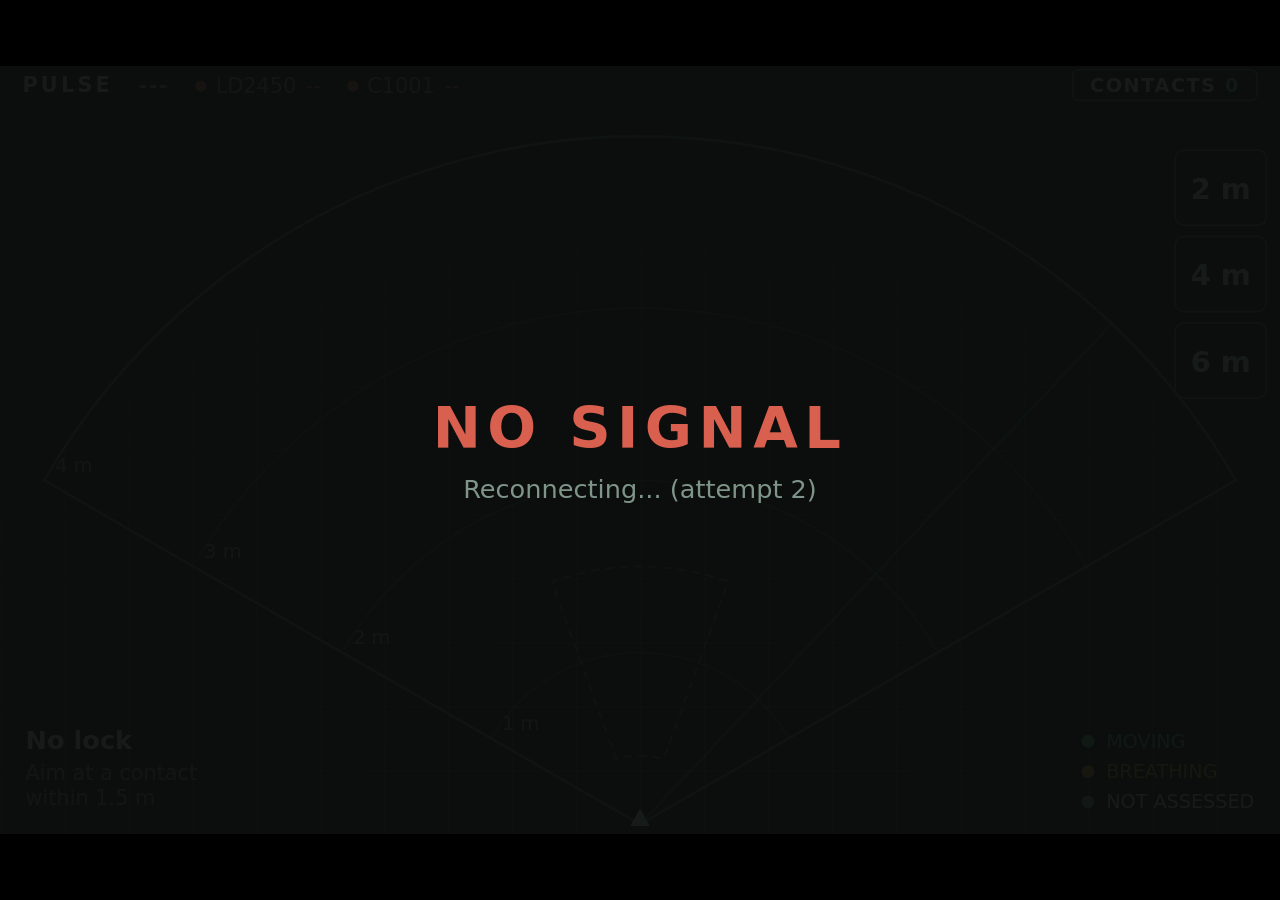
==== commit 73bab413: "ARI-2: Pi setup, kiosk, deploy, loopback tool, EXIT button - tools/uart_loopback.py: jumpered TX-to-" ====
--- a/ui/index.html
+++ b/ui/index.html
@@ -16,6 +16,7 @@
     <span id="pill-ld2450" class="pill" data-status="offline"><i></i>LD2450 <b>--</b></span>
     <span id="pill-c1001" class="pill" data-status="offline"><i></i>C1001 <b>--</b></span>
     <button id="btn-contacts" class="chip" type="button">CONTACTS <b id="contact-count">0</b></button>
+    <button id="btn-exit" class="chip exit" type="button" hidden aria-label="Hold to exit to the desktop">EXIT<i class="hold"></i></button>
   </header>
 
   <section id="vitals" data-state="idle">
--- a/ui/style.css
+++ b/ui/style.css
@@ -30,8 +30,7 @@
   color: var(--text);
   font-family: var(--font);
   font-weight: 500;
-  /* kiosk: no cursor, no selection, no long-press menu, no pinch or pan */
-  cursor: none;
+  /* kiosk: no selection, no long-press menu, no pinch or pan (the cursor is hidden below, touch screens only) */
   user-select: none;
   -webkit-user-select: none;
   -webkit-touch-callout: none;
@@ -39,7 +38,10 @@
   touch-action: none;
   overscroll-behavior: none;
 }
-* { cursor: none !important; }
+/* hide the cursor only where the primary input is touch (the Pi's panel); a laptop mouse keeps its pointer */
+@media (pointer: coarse) {
+  * { cursor: none !important; }
+}
 
 #stage {
   position: absolute;
@@ -197,6 +199,12 @@
 }
 .wordmark.holding .hold { width: 100%; transition: width 1500ms linear; }
 
+/* EXIT (Pi kiosk only): hold 1.5 s like the wordmark; the margin keeps its hit area clear of CONTACTS */
+.chip.exit { margin-left: 24px; color: var(--dim); }
+.chip.exit[hidden] { display: none; }
+.chip.exit .hold { position: absolute; left: 0; bottom: -3px; height: 2px; width: 0; background: var(--danger); }
+.chip.exit.holding .hold { width: 100%; transition: width 1500ms linear; }
+
 .chip {
   margin-left: auto;
   padding: 0 10px;
